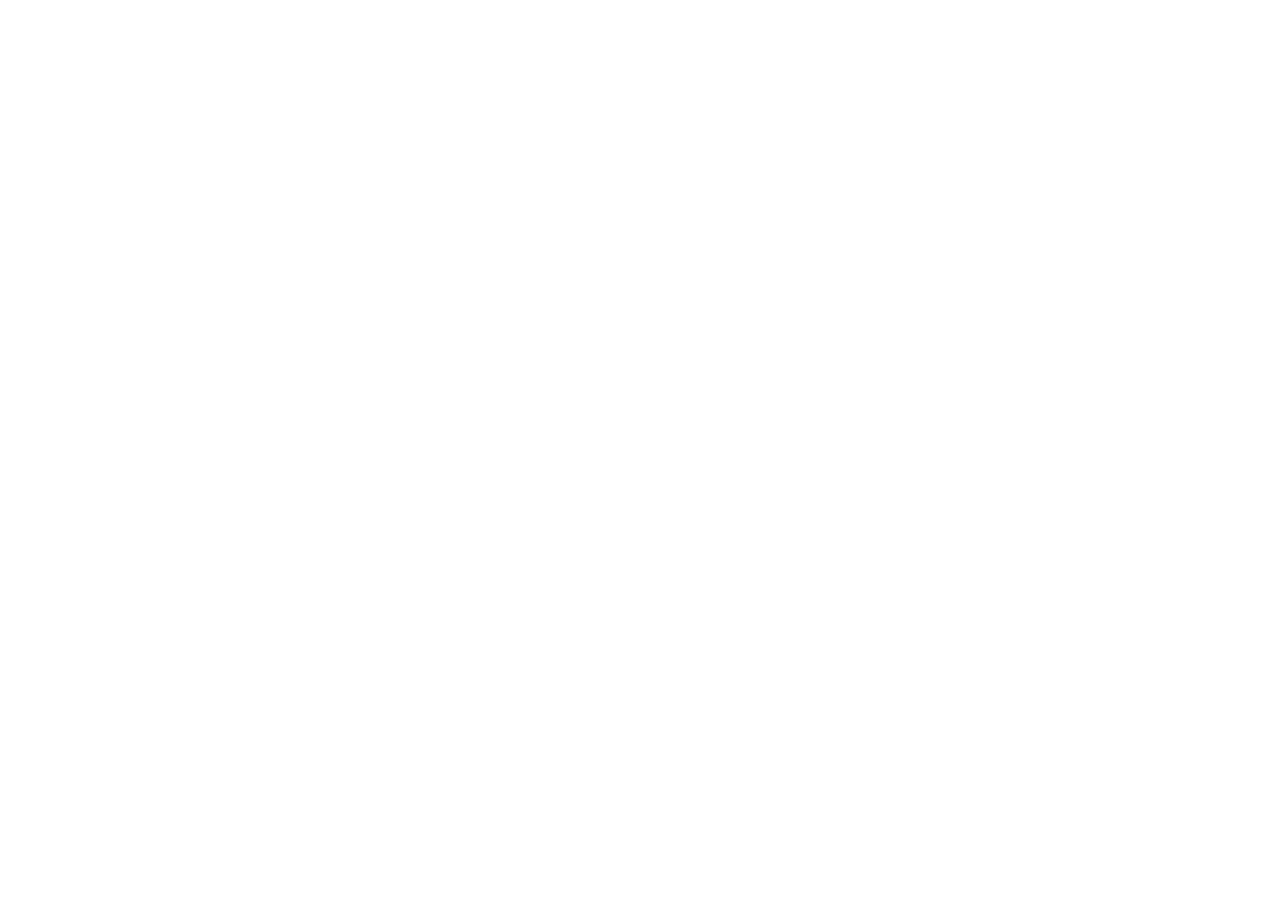
==== 1-dars_rsponsiv/index.html @ 052fa526 "1-dars" ====
<!DOCTYPE html>
<html lang="en">
<head>
    <meta charset="UTF-8">
    <meta http-equiv="X-UA-Compatible" content="IE=edge">
    <meta name="viewport" content="width=device-width, initial-scale=1.0">
    <link rel="stylesheet" href="style.css">
    <link rel="stylesheet" href="https://cdn.jsdelivr.net/npm/bootstrap@5.3.0/dist/css/bootstrap.min.css">
    <title>Sayid</title>
</head>
<body>
    <header>
        <div class="container">
            <div class="navbar_div">

            </div>
            <!-- Navbar -->
        </div>
    </header>

    <script src="https://cdn.jsdelivr.net/npm/bootstrap@5.3.0/dist/js/bootstrap.bundle.min.js"></script>
</body>
</html>
---- 1-dars_rsponsiv/style.css ----
*{
    margin: 0;
    padding: 0;
    box-sizing: border-box;
}
header{
    width: 100%;
    height: 100%;
    background-color: #000;
}
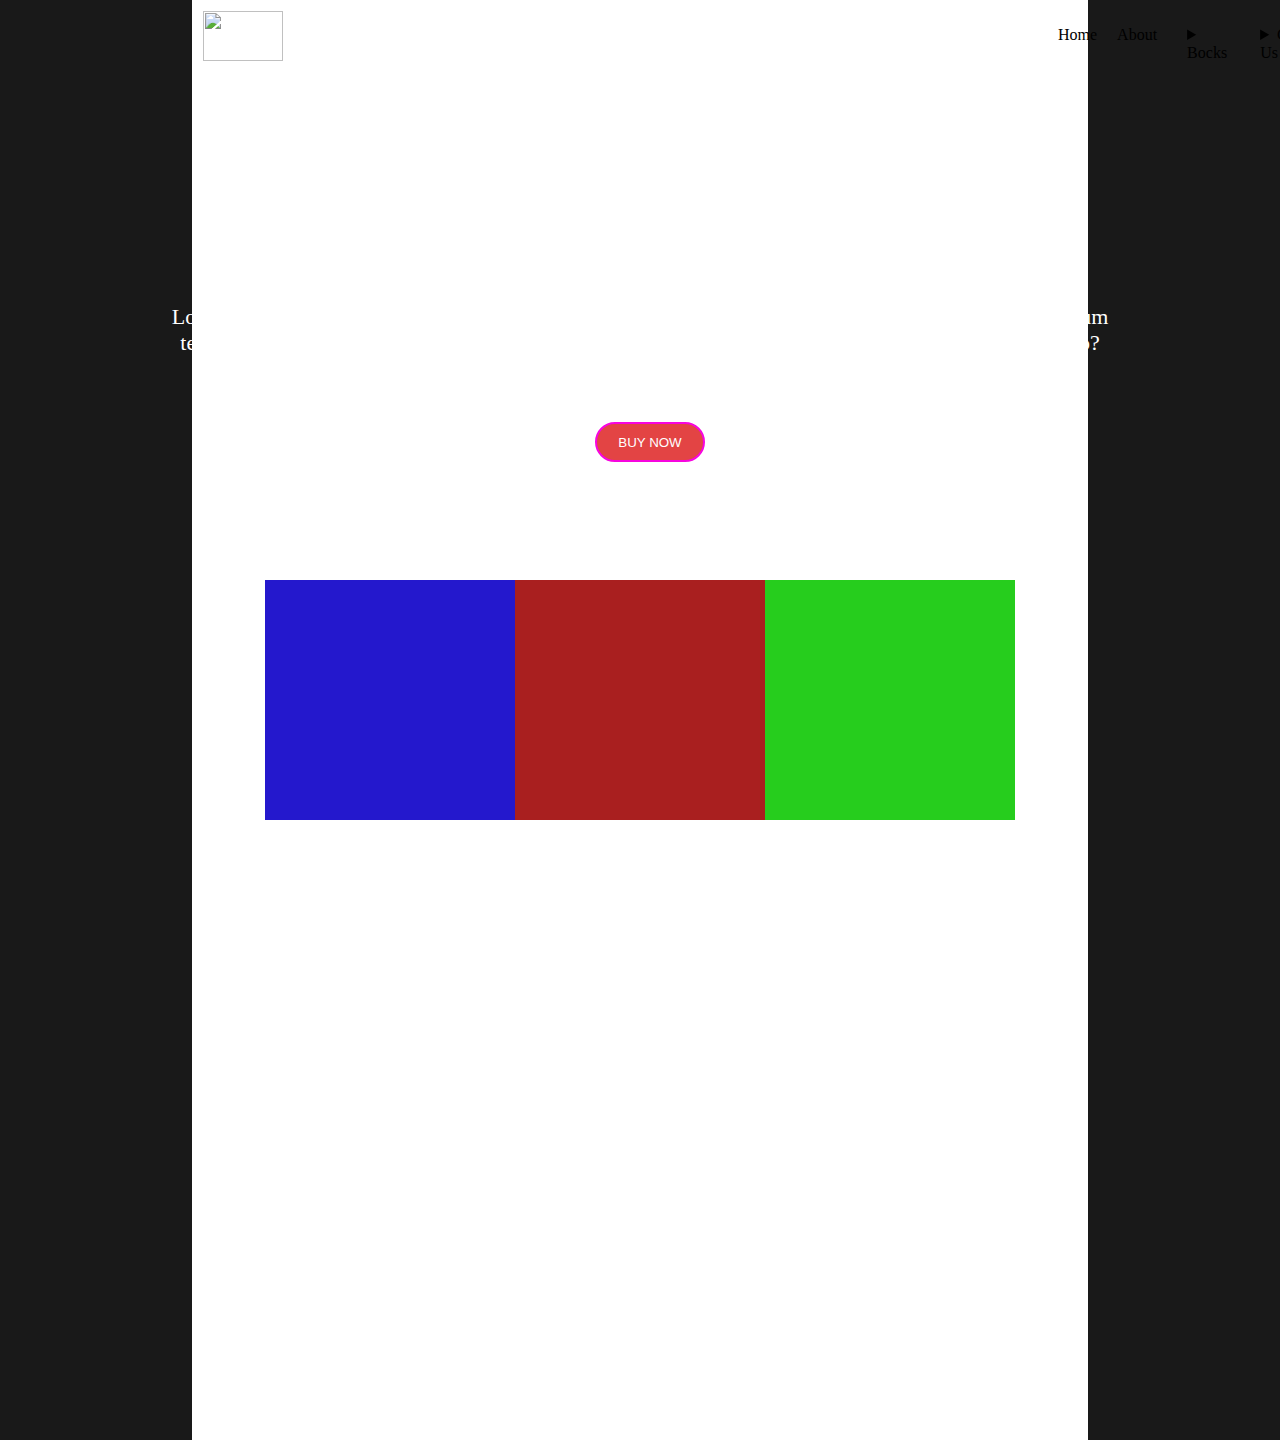
==== commit bae5e6fd: "1-dars" ====
--- a/1-dars_rsponsiv/index.html
+++ b/1-dars_rsponsiv/index.html
@@ -5,19 +5,54 @@
     <meta http-equiv="X-UA-Compatible" content="IE=edge">
     <meta name="viewport" content="width=device-width, initial-scale=1.0">
     <link rel="stylesheet" href="style.css">
-    <link rel="stylesheet" href="https://cdn.jsdelivr.net/npm/bootstrap@5.3.0/dist/css/bootstrap.min.css">
     <title>Sayid</title>
 </head>
 <body>
     <header>
         <div class="container">
             <div class="navbar_div">
-
+                <div class="card">
+                    <img width="80px"  height="50px" src="https://lh3.googleusercontent.com/p/AF1QipMx68tJR6xOe5_jZX-i4wH1Z1cgXvr0DDET8q0Q=w1080-h608-p-no-v0">
+                    <nav>
+                        <ul>
+                            <li>
+                                <a href="#">Home</a>
+                            </li>
+                            <li>
+                                <a href="#">About</a>
+                            </li>
+                            <details>
+                                <summary>Bocks</summary>
+                                         <a href="#">Home</a>
+                                         <br><br>
+                                        <a href="#">Abort</a>
+                              </details>
+                              <details>
+                                <summary>Contak Us</summary>
+                                         <a href="#">Home</a>
+                                         <br><br>
+                                        <a href="#">Abort</a>
+                              </details>
+                              <button>BUY NOW</button>
+                        </ul>
+                    </nav>
+                </div>
             </div>
             <!-- Navbar -->
+            <div class="card_div">
+                <div class="block_div">
+                    <div class="box_div">
+                        <p class="lorem">Lorem ipsum dolor, sit amet consectetur adipisicing elit. Atque, ea.</p>
+                        <h1>Lorem, ipsum dolor.</h1>
+                        <p>Lorem ipsum dolor sit amet consectetur adipisicing elit. Magnam non, sed esse deleniti soluta atque rerum tenetur! Dicta rerum architecto, beatae ipsum possimus expedita quasi deleniti amet repellat, ipsa nemo? consectetur adipisicing elit Atque.</p>
+                        <button>BUY NOW</button>
+                    </div>
+                        <div class="box1"></div>
+                        <div class="box2"></div>
+                        <div class="box3"></div>
+                </div>
+            </div>
         </div>
     </header>
-
-    <script src="https://cdn.jsdelivr.net/npm/bootstrap@5.3.0/dist/js/bootstrap.bundle.min.js"></script>
 </body>
 </html>--- a/1-dars_rsponsiv/style.css
+++ b/1-dars_rsponsiv/style.css
@@ -1,10 +1,113 @@
 *{
     margin: 0;
     padding: 0;
+    text-decoration: none;
     box-sizing: border-box;
 }
-header{
+body{
     width: 100%;
     height: 100%;
-    background-color: #000;
+    background-color: rgba(0, 0, 0, 0.902);
+}
+header{
+    width: 70%;
+    height: 160vh;
+    margin: 0 auto;
+    background-color: #fff;
+}
+.navbar_div{
+    width: 100%;
+    height: 70px;
+    padding: 10px;
+    background-color: white;
+}
+.card{
+    display: flex;
+    padding: 1px;
+}
+ img{
+    display: flex;
+}
+
+.card ul{
+    display: flex;
+    padding: 15px;
+    margin-left: 740px;
+}
+.card ul li{
+    display: flex;
+    margin-left: 20px;
+}
+.card a{
+    color: black;
+}
+details{
+    margin-left: 30px;
+}
+.card button{
+    width: 110px;
+    height: 40px;
+    padding: 10px;
+    color: #fff;
+    background-color: rgba(219, 15, 15, 0.781);
+    border: 2px solid rgb(247, 5, 223);
+    margin-left: 25px;
+    border-radius: 20px;
+    margin-top: -10px;
+}
+.block_div{
+    width: 100%;
+    height: 80vh;
+    background-image: url(https://lh3.googleusercontent.com/p/AF1QipMx68tJR6xOe5_jZX-i4wH1Z1cgXvr0DDET8q0Q=w1080-h608-p-no-v0);
+    justify-content: center;
+    background-size: cover;
+    background-repeat: no-repeat;
+    background-position: center;
+    grid-template-columns:  repeat(5, 250px);
+    grid-template-rows: repeat(4, 240px); 
+    display: grid;
+    column-gap: 0px;
+    row-gap: 15px;
+}
+.block_div p{
+    width: 80%;
+    margin: 0 auto;
+   text-align: center;
+   margin-top: 20px;
+   font-size: 22px;
+   color: #fff;
+}
+.box_div h1{
+margin: 10px;
+color: white;
+font-size: 50px;
+text-align: center;
+}
+.box_div .lorem{
+    margin-top: 120px;
+}
+.box_div button{
+    width: 110px;
+    height: 40px;
+    padding: 10px;
+    color: #fff;
+    background-color: rgba(219, 15, 15, 0.781);
+    border: 2px solid rgb(247, 5, 223);
+    margin-left: 580px;
+    border-radius: 20px;
+    margin-top: 40px;  
+}
+.box_div{
+    grid-column: 1/6;
+    grid-row: 1/3;
+}
+.box1{
+    grid-column: 2/3;
+    background-color: rgb(36, 24, 205);
+}
+.box2{
+    background-color: rgb(169, 31, 31);
+}
+.box3{
+    background-color: rgb(38, 205, 29);
 }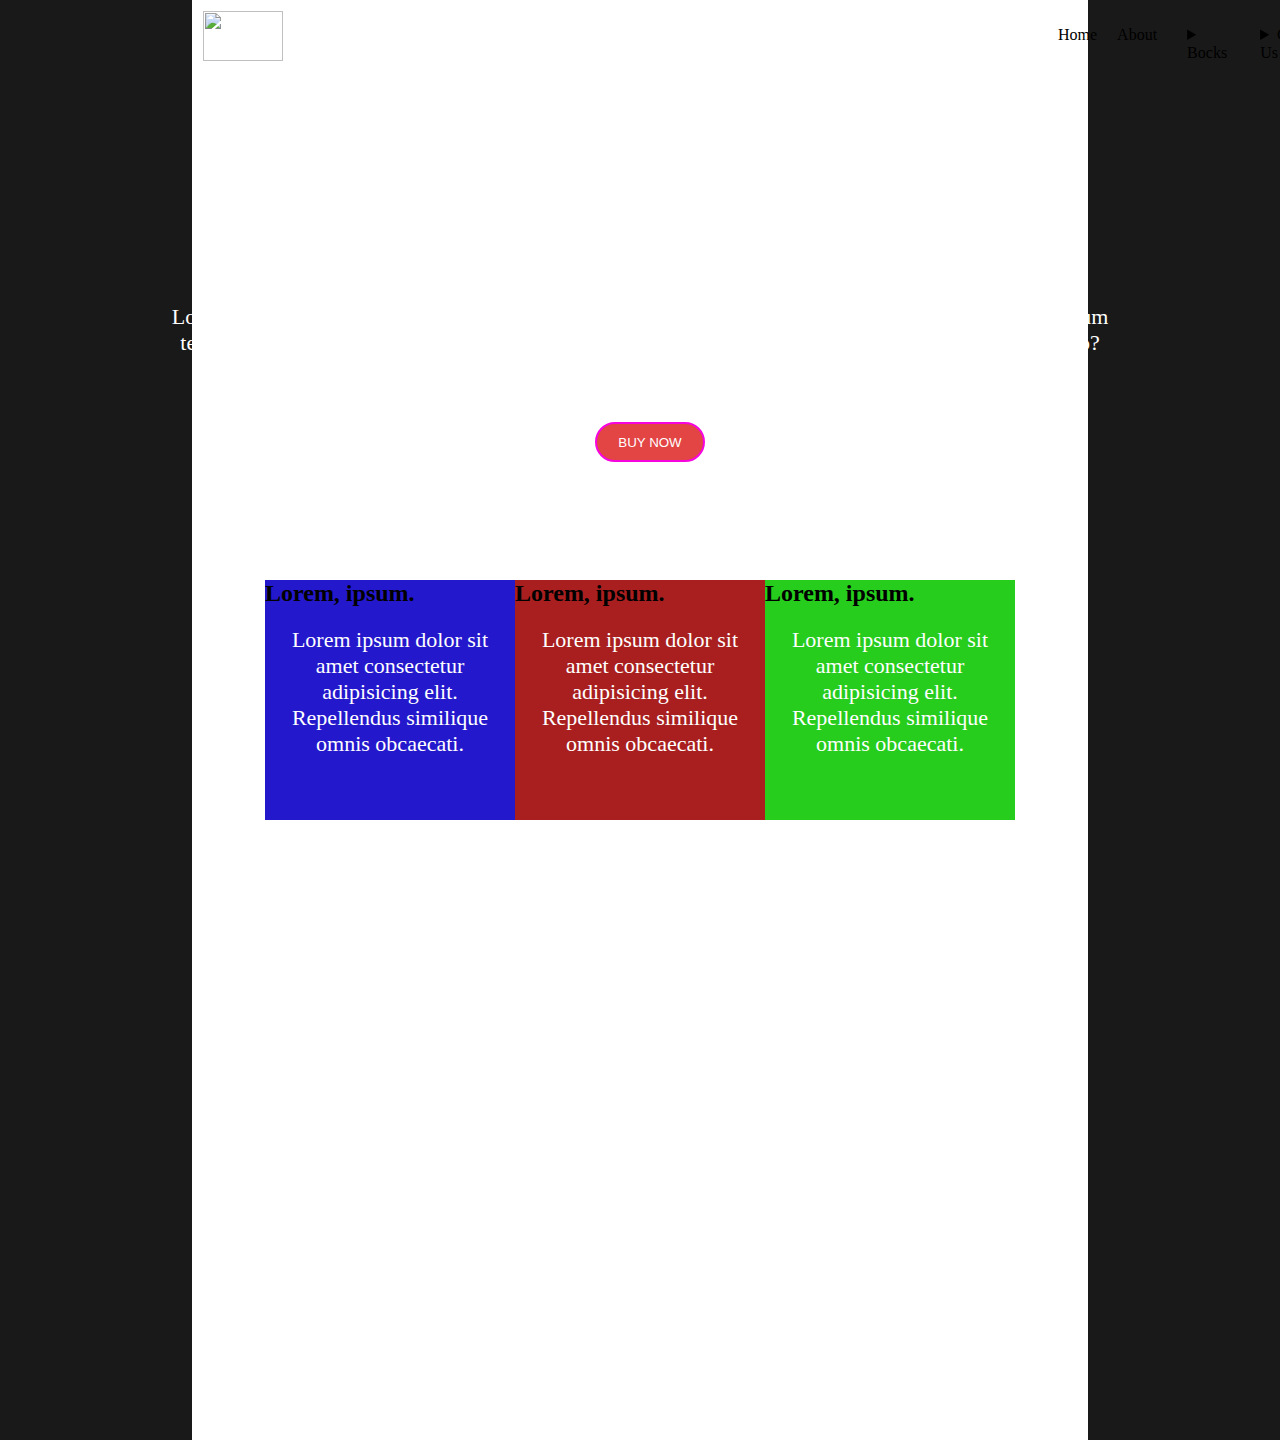
==== commit 6d497ad2: "1-dars" ====
--- a/1-dars_rsponsiv/index.html
+++ b/1-dars_rsponsiv/index.html
@@ -47,9 +47,18 @@
                         <p>Lorem ipsum dolor sit amet consectetur adipisicing elit. Magnam non, sed esse deleniti soluta atque rerum tenetur! Dicta rerum architecto, beatae ipsum possimus expedita quasi deleniti amet repellat, ipsa nemo? consectetur adipisicing elit Atque.</p>
                         <button>BUY NOW</button>
                     </div>
-                        <div class="box1"></div>
-                        <div class="box2"></div>
-                        <div class="box3"></div>
+                        <div class="box1">
+                            <h2>Lorem, ipsum.</h2>
+                            <p>Lorem ipsum dolor sit amet consectetur adipisicing elit. Repellendus similique omnis obcaecati.</p>
+                        </div>
+                        <div class="box2">
+                            <h2>Lorem, ipsum.</h2>
+                            <p>Lorem ipsum dolor sit amet consectetur adipisicing elit. Repellendus similique omnis obcaecati.</p>
+                        </div>
+                        <div class="box3">
+                            <h2>Lorem, ipsum.</h2>
+                            <p>Lorem ipsum dolor sit amet consectetur adipisicing elit. Repellendus similique omnis obcaecati.</p>
+                        </div>
                 </div>
             </div>
         </div>
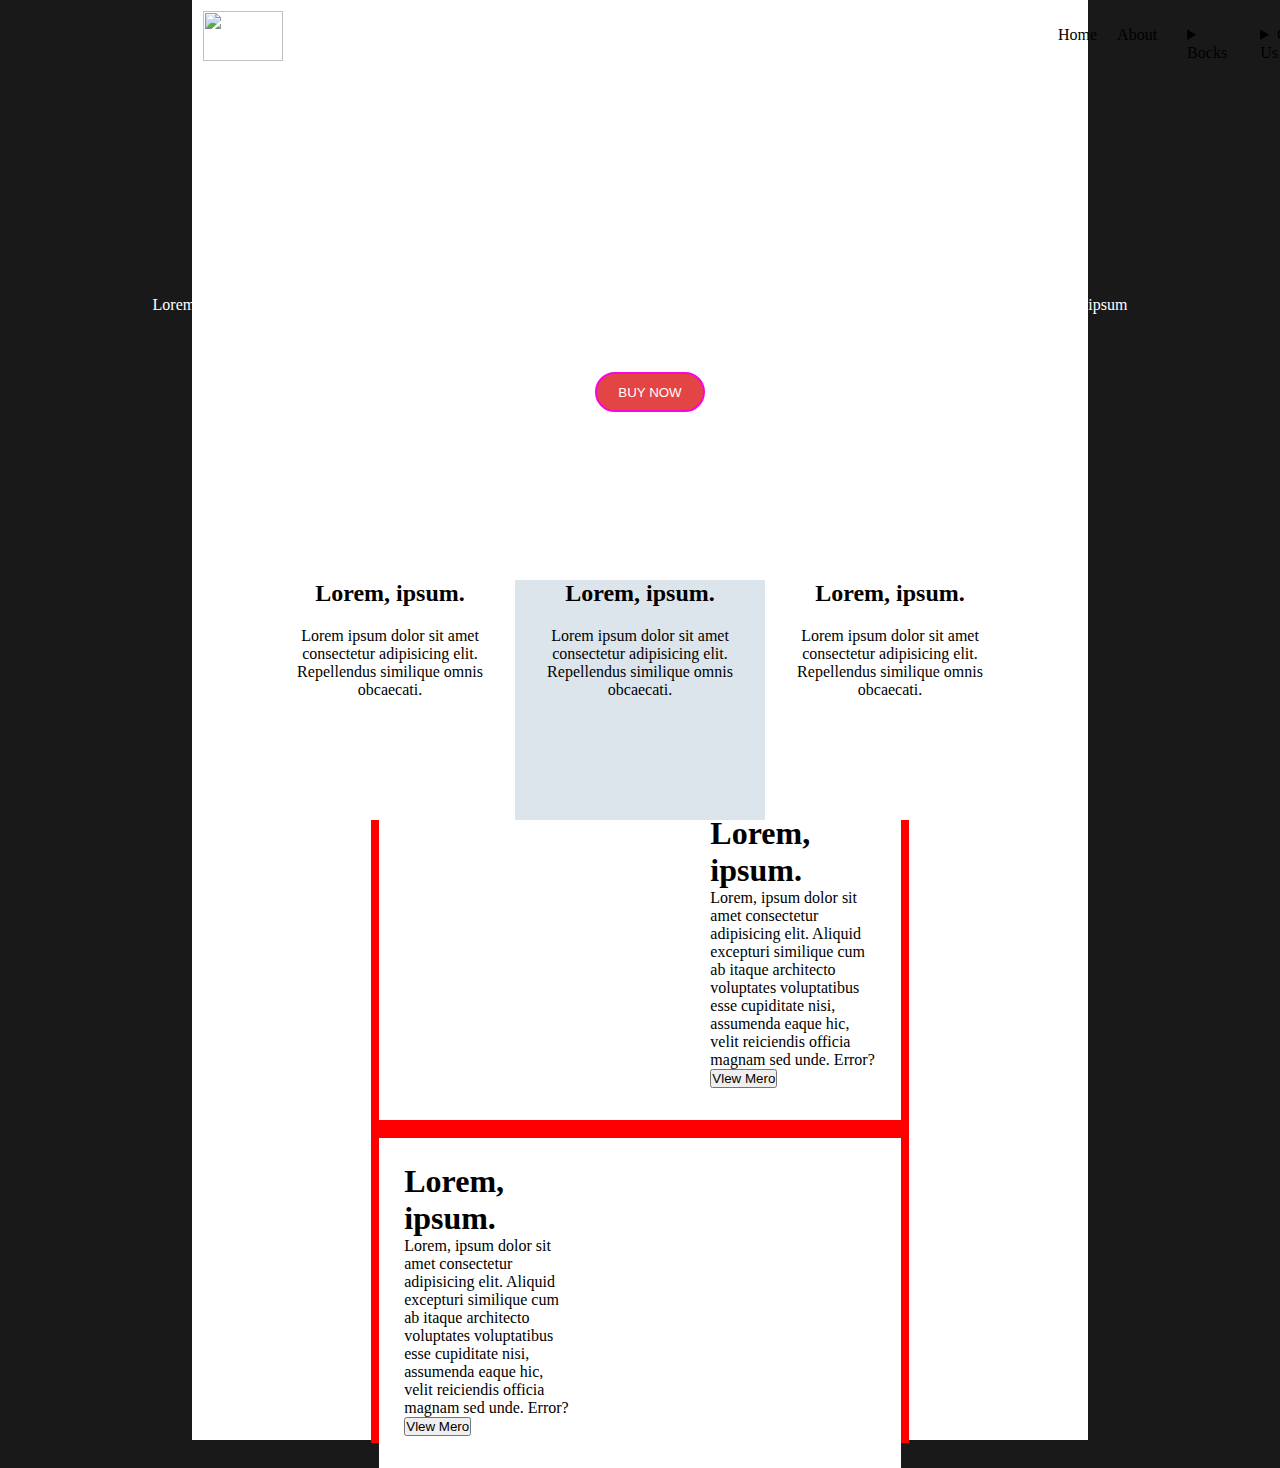
==== commit 038c32a0: "1-dars" ====
--- a/1-dars_rsponsiv/index.html
+++ b/1-dars_rsponsiv/index.html
@@ -5,6 +5,7 @@
     <meta http-equiv="X-UA-Compatible" content="IE=edge">
     <meta name="viewport" content="width=device-width, initial-scale=1.0">
     <link rel="stylesheet" href="style.css">
+    <link rel="stylesheet" href="https://cdnjs.cloudflare.com/ajax/libs/font-awesome/6.4.0/css/all.min.css" integrity="sha512-iecdLmaskl7CVkqkXNQ/ZH/XLlvWZOJyj7Yy7tcenmpD1ypASozpmT/E0iPtmFIB46ZmdtAc9eNBvH0H/ZpiBw==" crossorigin="anonymous" referrerpolicy="no-referrer" />
     <title>Sayid</title>
 </head>
 <body>
@@ -48,17 +49,38 @@
                         <button>BUY NOW</button>
                     </div>
                         <div class="box1">
+                            <i class="fa-solid fa-mug-saucer" style="color: #ff0000;"></i>
                             <h2>Lorem, ipsum.</h2>
                             <p>Lorem ipsum dolor sit amet consectetur adipisicing elit. Repellendus similique omnis obcaecati.</p>
                         </div>
                         <div class="box2">
+                            <i class="fa-regular fa-clock" style="color: #aa2908;"></i>
                             <h2>Lorem, ipsum.</h2>
                             <p>Lorem ipsum dolor sit amet consectetur adipisicing elit. Repellendus similique omnis obcaecati.</p>
                         </div>
                         <div class="box3">
+                            <i class="fa-solid fa-truck-fast" style="color: #bc0606;"></i>
                             <h2>Lorem, ipsum.</h2>
                             <p>Lorem ipsum dolor sit amet consectetur adipisicing elit. Repellendus similique omnis obcaecati.</p>
                         </div>
+                </div>
+            </div>
+            <div class="futur">
+                <div class="card_one">
+                    <div class="img_div"></div>
+                    <div class="tex">
+                        <h1>Lorem, ipsum.</h1>
+                        <p>Lorem, ipsum dolor sit amet consectetur adipisicing elit. Aliquid excepturi similique cum ab itaque architecto voluptates voluptatibus esse cupiditate nisi, assumenda eaque hic, velit reiciendis officia magnam sed unde. Error?</p>
+                        <button>Vlew Mero</button>
+                    </div>
+                </div><br>
+                <div class="card_block">
+                    <div class="tex">
+                        <h1>Lorem, ipsum.</h1>
+                        <p>Lorem, ipsum dolor sit amet consectetur adipisicing elit. Aliquid excepturi similique cum ab itaque architecto voluptates voluptatibus esse cupiditate nisi, assumenda eaque hic, velit reiciendis officia magnam sed unde. Error?</p>
+                        <button>Vlew Mero</button>
+                    </div>
+                    <div class="img_div"></div>
                 </div>
             </div>
         </div>
--- a/1-dars_rsponsiv/style.css
+++ b/1-dars_rsponsiv/style.css
@@ -74,7 +74,7 @@
     margin: 0 auto;
    text-align: center;
    margin-top: 20px;
-   font-size: 22px;
+   font-size: 16px;
    color: #fff;
 }
 .box_div h1{
@@ -103,11 +103,98 @@
 }
 .box1{
     grid-column: 2/3;
-    background-color: rgb(36, 24, 205);
+    grid-row: 3/4;
+    color: black;
+    text-align: center;
+    background-color: white;
+}
+.box1 i{
+    margin-top: 20px;
+    margin-bottom: 10px;
+    font-size: 35px;
+}
+.box1 p{
+    color: black;
 }
 .box2{
-    background-color: rgb(169, 31, 31);
+    grid-column: 3/4;
+    grid-row: 3/4;
+    color: black;
+    text-align: center;
+    background-color: rgb(220, 229, 236);
+}
+.box2 i{
+    margin-top: 20px;
+    margin-bottom: 10px;
+    font-size: 35px;
+}
+.box2 p{
+    color: black;
 }
 .box3{
-    background-color: rgb(38, 205, 29);
+    grid-column: 4/5;
+    grid-row: 3/4;
+    color: black;
+    text-align: center;
+    background-color: white;
+}
+.box3 i{
+    margin-top: 20px;
+    margin-bottom: 10px;
+    font-size: 35px;
+}
+.box3 p{
+    color: black;
+}
+.futur{
+    width: 60%;
+    height: 72.5vh;
+    margin: 0 auto;
+    background-color: red;
+}
+.card_one{
+    width: 97%;
+    height: 330px;
+    margin: 0 auto;
+    display: flex;
+    background-color: #fff;
+}
+.card_block{
+    width: 97%;
+    height: 330px;
+    margin: 0 auto;
+    display: flex;
+    background-color: #fff;
+}
+.card_one .img_div{
+    width: 390px;
+    height: 330px;
+    background-image: url(https://daryo.uz/cache/2021/06/f03cdf392231c05cde4da19fbcd6ba87-800x1000.jpg);
+    justify-content: center;
+    background-size: cover;
+    background-repeat: no-repeat;
+    background-position: center;
+}
+.card_block .img_div{
+    width: 390px;
+    height: 330px;
+    background-image: url(https://img.freepik.com/premium-photo/two-young-girls-communicate-in-a-cafe-at-the-table_81534-658.jpg);
+    justify-content: center;
+    background-size: cover;
+    background-repeat: no-repeat;
+    background-position: center;
+}
+.card_one .tex{
+    width: 50%;
+    height: 330px;
+    margin: 0 auto;
+    padding: 25px;
+    background-color: rgba(0, 0, 0, 0);
+}
+.card_block .tex{
+    width: 50%;
+    height: 330px;
+    margin: 0 auto;
+    padding: 25px;
+    background-color: rgba(0, 0, 0, 0);
 }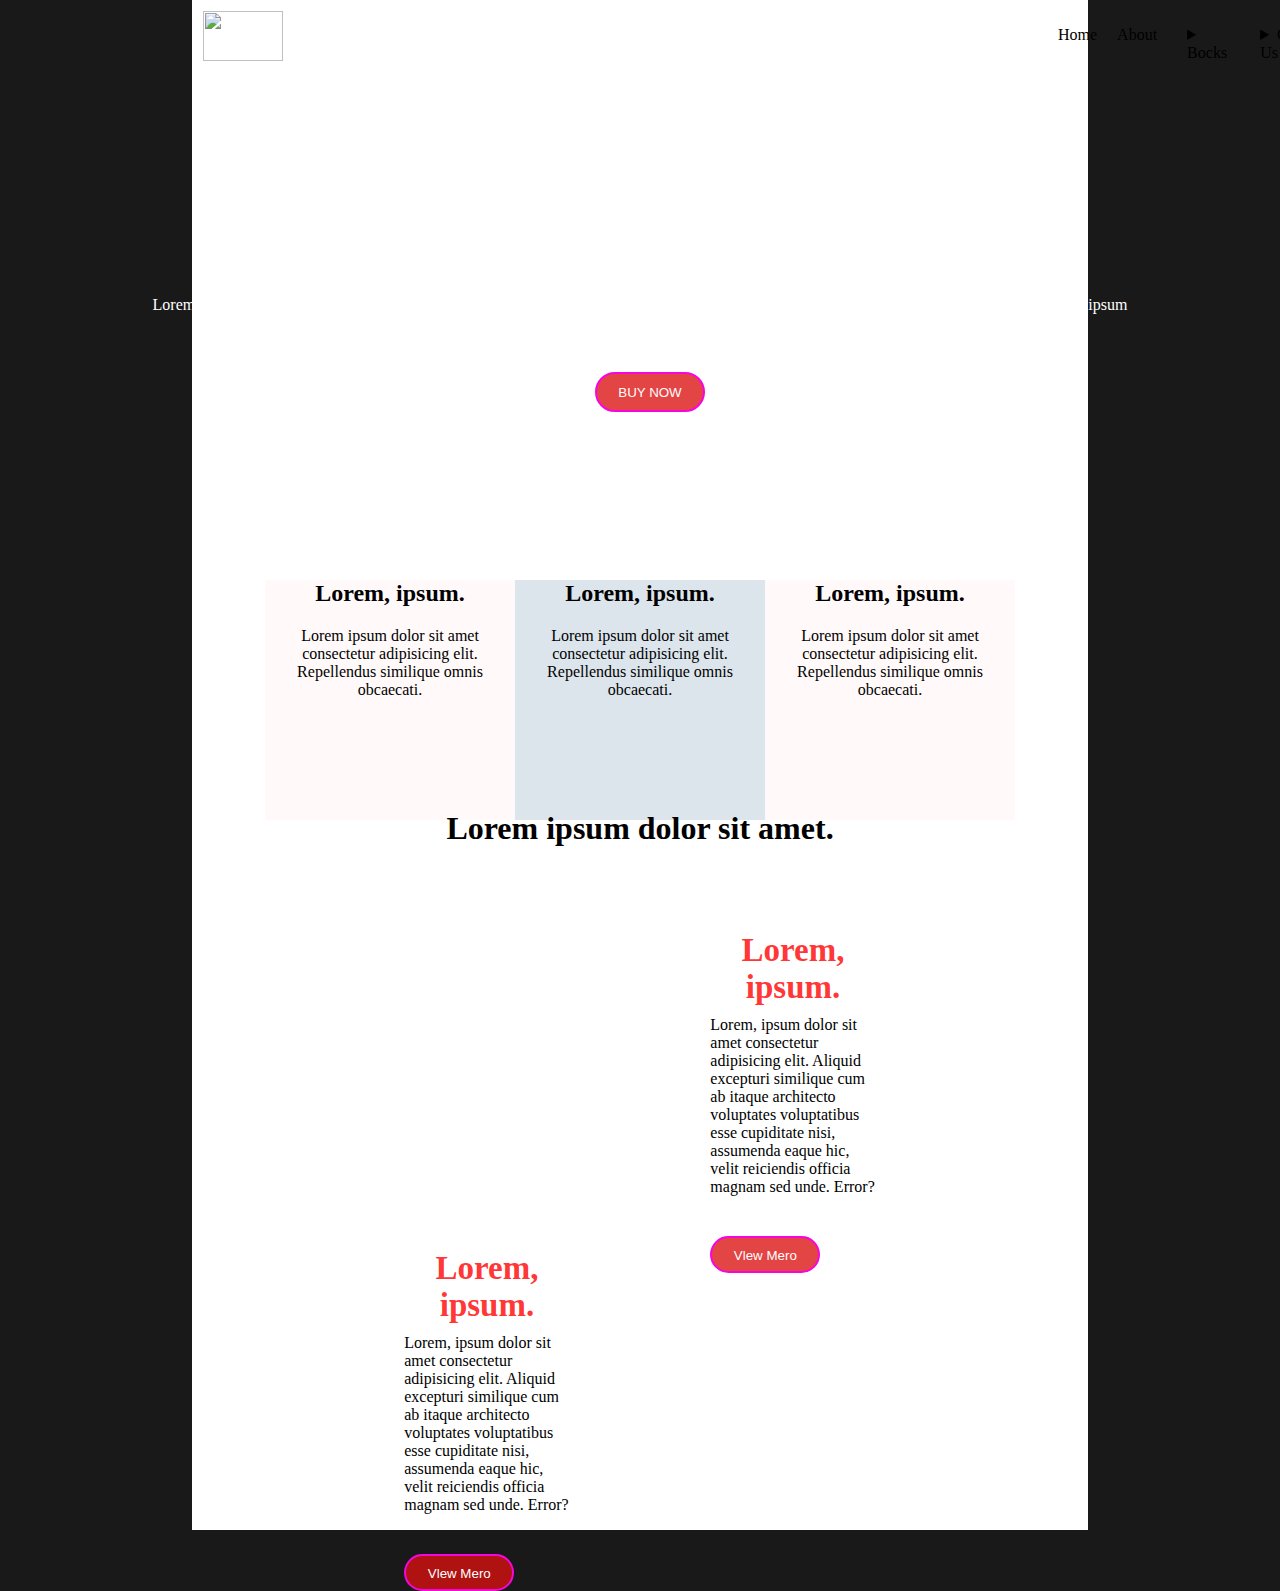
==== commit 9c92c15c: "1-dars" ====
--- a/1-dars_rsponsiv/index.html
+++ b/1-dars_rsponsiv/index.html
@@ -66,6 +66,7 @@
                 </div>
             </div>
             <div class="futur">
+                <h1>Lorem ipsum dolor sit amet.</h1>
                 <div class="card_one">
                     <div class="img_div"></div>
                     <div class="tex">
--- a/1-dars_rsponsiv/style.css
+++ b/1-dars_rsponsiv/style.css
@@ -11,7 +11,7 @@
 }
 header{
     width: 70%;
-    height: 160vh;
+    height: 170vh;
     margin: 0 auto;
     background-color: #fff;
 }
@@ -106,7 +106,7 @@
     grid-row: 3/4;
     color: black;
     text-align: center;
-    background-color: white;
+    background-color: #fff9f9;
 }
 .box1 i{
     margin-top: 20px;
@@ -136,7 +136,7 @@
     grid-row: 3/4;
     color: black;
     text-align: center;
-    background-color: white;
+    background-color: #fff9f9;
 }
 .box3 i{
     margin-top: 20px;
@@ -148,27 +148,31 @@
 }
 .futur{
     width: 60%;
-    height: 72.5vh;
-    margin: 0 auto;
-    background-color: red;
+    height: 82.5vh;
+    margin: 0 auto;
+}
+.futur h1{
+    text-align: center;
+    padding-top: 20px;
+    margin-bottom: 20px;
 }
 .card_one{
     width: 97%;
-    height: 330px;
+    height: 300px;
     margin: 0 auto;
     display: flex;
     background-color: #fff;
 }
 .card_block{
     width: 97%;
-    height: 330px;
+    height: 300px;
     margin: 0 auto;
     display: flex;
     background-color: #fff;
 }
 .card_one .img_div{
     width: 390px;
-    height: 330px;
+    height: 300px;
     background-image: url(https://daryo.uz/cache/2021/06/f03cdf392231c05cde4da19fbcd6ba87-800x1000.jpg);
     justify-content: center;
     background-size: cover;
@@ -177,7 +181,7 @@
 }
 .card_block .img_div{
     width: 390px;
-    height: 330px;
+    height: 300px;
     background-image: url(https://img.freepik.com/premium-photo/two-young-girls-communicate-in-a-cafe-at-the-table_81534-658.jpg);
     justify-content: center;
     background-size: cover;
@@ -186,15 +190,47 @@
 }
 .card_one .tex{
     width: 50%;
-    height: 330px;
+    height: 300px;
     margin: 0 auto;
     padding: 25px;
     background-color: rgba(0, 0, 0, 0);
 }
 .card_block .tex{
     width: 50%;
-    height: 330px;
+    height: 300px;
     margin: 0 auto;
     padding: 25px;
     background-color: rgba(0, 0, 0, 0);
+}
+.card_one .tex h1{
+    color: rgba(255, 0, 0, 0.8);
+    margin-bottom: 10px;
+    margin-top: 20px;
+    font-size: 33px;
+}
+.card_one .tex button{
+    width: 110px;
+    height: 37px;
+    padding: 10px;
+    color: #fff;
+    background-color: rgba(219, 15, 15, 0.781);
+    border: 2px solid rgb(247, 5, 223);
+    border-radius: 20px;
+    margin-top: 40px;  
+}
+.card_block .tex h1{
+    color: rgba(255, 0, 0, 0.8);
+    margin-bottom: 10px;
+    margin-top: 20px;
+    font-size: 33px;
+}
+.card_block .tex button{
+    width: 110px;
+    height: 37px;
+    padding: 10px;
+    color: #fff;
+    background-color: rgba(219, 15, 15, 0.781);
+    border: 2px solid rgb(247, 5, 223);
+    border-radius: 20px;
+    margin-top: 40px;  
 }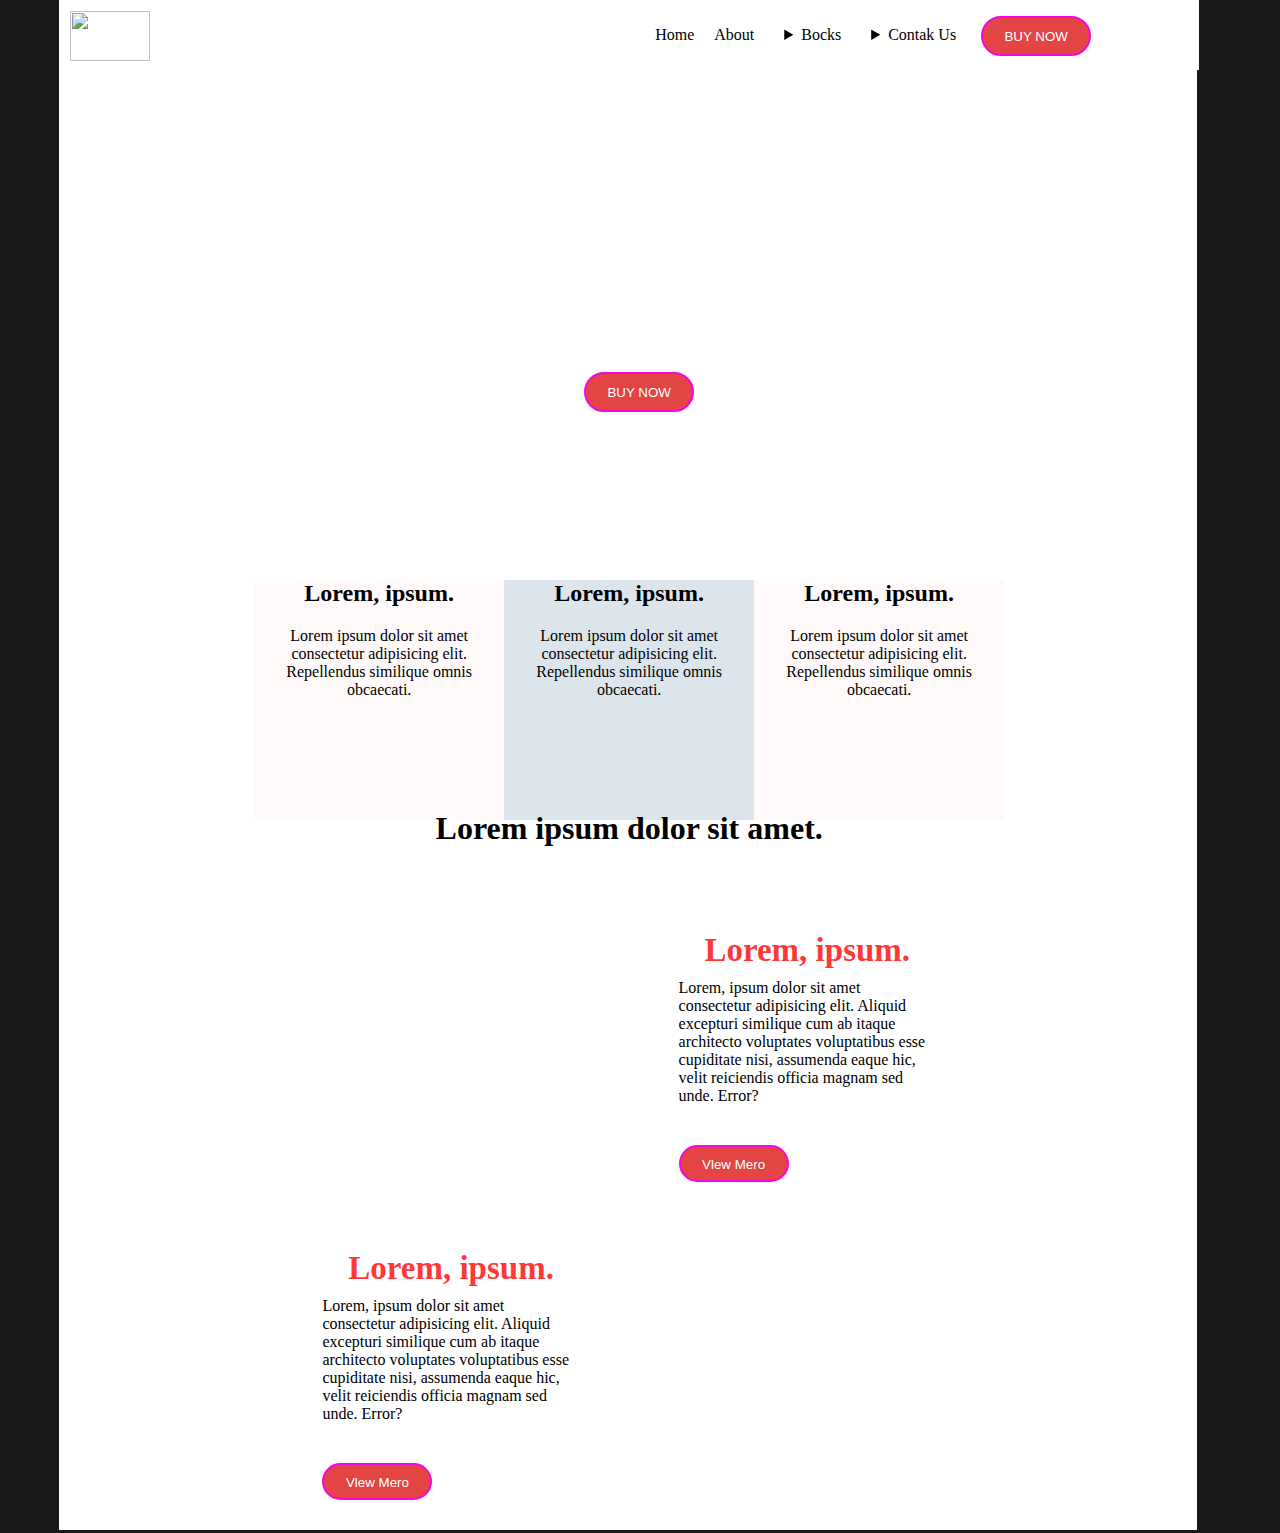
==== commit 33cae4e7: "1-dars" ====
--- a/1-dars_rsponsiv/index.html
+++ b/1-dars_rsponsiv/index.html
@@ -5,6 +5,7 @@
     <meta http-equiv="X-UA-Compatible" content="IE=edge">
     <meta name="viewport" content="width=device-width, initial-scale=1.0">
     <link rel="stylesheet" href="style.css">
+    <link rel="stylesheet" href="media.css">
     <link rel="stylesheet" href="https://cdnjs.cloudflare.com/ajax/libs/font-awesome/6.4.0/css/all.min.css" integrity="sha512-iecdLmaskl7CVkqkXNQ/ZH/XLlvWZOJyj7Yy7tcenmpD1ypASozpmT/E0iPtmFIB46ZmdtAc9eNBvH0H/ZpiBw==" crossorigin="anonymous" referrerpolicy="no-referrer" />
     <title>Sayid</title>
 </head>
--- a/1-dars_rsponsiv/media.css
+++ b/1-dars_rsponsiv/media.css
@@ -0,0 +1,17 @@
+@media(max-width:1656px){
+    .card ul{
+       margin-left: 470px;
+    }
+.container{
+    width: 1140px;
+}
+header{
+    width: 1629px;
+    width: 68.7%;
+    margin: 0 auto;
+}
+body{
+    width: 1656px;
+    margin-left:-200px ;
+}
+}
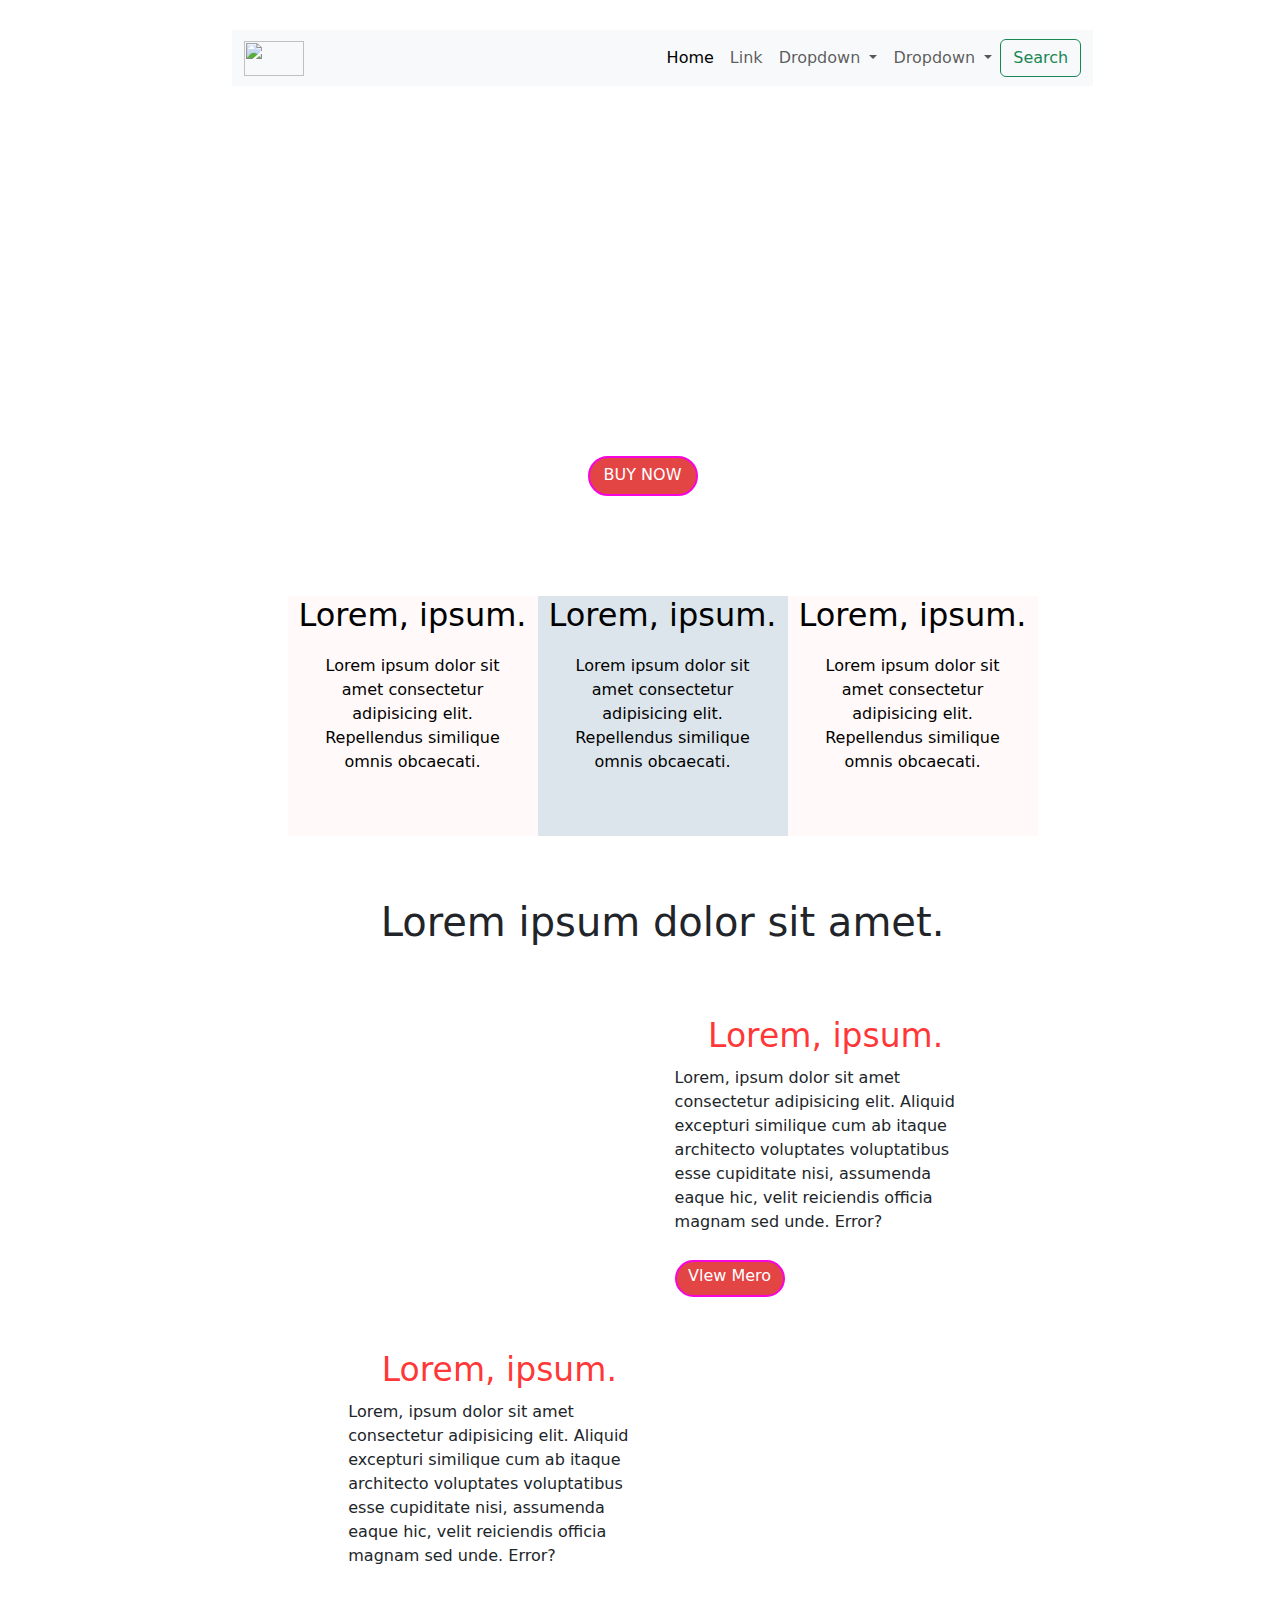
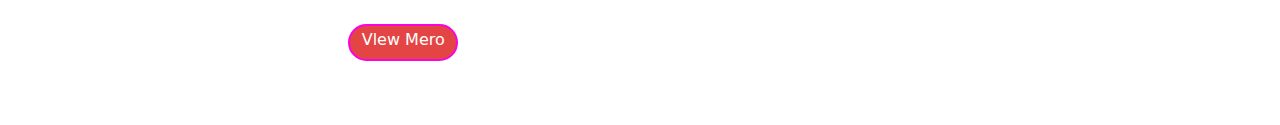
==== commit dbf382d8: "1-dars" ====
--- a/1-dars_rsponsiv/index.html
+++ b/1-dars_rsponsiv/index.html
@@ -6,17 +6,19 @@
     <meta name="viewport" content="width=device-width, initial-scale=1.0">
     <link rel="stylesheet" href="style.css">
     <link rel="stylesheet" href="media.css">
+    <link rel="stylesheet" href="	https://cdn.jsdelivr.net/npm/bootstrap@5.3.0/dist/css/bootstrap.min.css">
     <link rel="stylesheet" href="https://cdnjs.cloudflare.com/ajax/libs/font-awesome/6.4.0/css/all.min.css" integrity="sha512-iecdLmaskl7CVkqkXNQ/ZH/XLlvWZOJyj7Yy7tcenmpD1ypASozpmT/E0iPtmFIB46ZmdtAc9eNBvH0H/ZpiBw==" crossorigin="anonymous" referrerpolicy="no-referrer" />
     <title>Sayid</title>
 </head>
 <body>
     <header>
         <div class="container">
-            <div class="navbar_div">
+            <!-- <div class="navbar_div">
                 <div class="card">
                     <img width="80px"  height="50px" src="https://lh3.googleusercontent.com/p/AF1QipMx68tJR6xOe5_jZX-i4wH1Z1cgXvr0DDET8q0Q=w1080-h608-p-no-v0">
                     <nav>
                         <ul>
+                            <div class="card_one">
                             <li>
                                 <a href="#">Home</a>
                             </li>
@@ -35,12 +37,61 @@
                                          <br><br>
                                         <a href="#">Abort</a>
                               </details>
+                            </div>
                               <button>BUY NOW</button>
                         </ul>
                     </nav>
                 </div>
-            </div>
+            </div> -->
             <!-- Navbar -->
+
+            <nav class="navbar navbar-expand-lg bg-body-tertiary">
+                <div class="container-fluid">
+                 <img src="https://alexandrederussie.com/wp-content/uploads/2020/05/imagine-caf%C3%A9-3.jpg" width="60px" height="35px">
+                  <button class="navbar-toggler" type="button" data-bs-toggle="collapse" data-bs-target="#navbarSupportedContent" aria-controls="navbarSupportedContent" aria-expanded="false" aria-label="Toggle navigation">
+                    <span class="navbar-toggler-icon"></span>
+                  </button>
+                  <div class="collapse navbar-collapse" id="navbarSupportedContent">
+                    <ul class="navbar-nav ms-auto mb-2 mb-lg-0">
+                      <li class="nav-item">
+                        <a class="nav-link active" aria-current="page" href="#">Home</a>
+                      </li>
+                      <li class="nav-item">
+                        <a class="nav-link" href="#">Link</a>
+                      </li>
+                      <li class="nav-item dropdown">
+                        <a class="nav-link dropdown-toggle" href="#" role="button" data-bs-toggle="dropdown" aria-expanded="false">
+                          Dropdown
+                        </a>
+                        <ul class="dropdown-menu">
+                          <li><a class="dropdown-item" href="#">Action</a></li>
+                          <li><a class="dropdown-item" href="#">Another action</a></li>
+                          <li><hr class="dropdown-divider"></li>
+                          <li><a class="dropdown-item" href="#">Something else here</a></li>
+                        </ul>
+                      </li>
+                      <!-- <li class="nav-item">
+                        <a class="nav-link disabled">Disabled</a>
+                      </li> -->
+                      <li class="nav-item dropdown">
+                        <a class="nav-link dropdown-toggle" href="#" role="button" data-bs-toggle="dropdown" aria-expanded="false">
+                          Dropdown
+                        </a>
+                        <ul class="dropdown-menu">
+                          <li><a class="dropdown-item" href="#">Action</a></li>
+                          <li><a class="dropdown-item" href="#">Another action</a></li>
+                          <li><hr class="dropdown-divider"></li>
+                          <li><a class="dropdown-item" href="#">Something else here</a></li>
+                        </ul>
+                      </li>
+                    </ul>
+                    <button class="btn btn-outline-success" type="submit">Search</button>
+                  </div>
+                </div>
+              </nav>
+
+            <!-- Navbar -->
+
             <div class="card_div">
                 <div class="block_div">
                     <div class="box_div">
@@ -87,5 +138,7 @@
             </div>
         </div>
     </header>
+
+<script src="https://cdn.jsdelivr.net/npm/bootstrap@5.3.0/dist/js/bootstrap.bundle.min.js"></script>
 </body>
 </html>--- a/1-dars_rsponsiv/style.css
+++ b/1-dars_rsponsiv/style.css
@@ -7,7 +7,7 @@
 body{
     width: 100%;
     height: 100%;
-    background-color: rgba(0, 0, 0, 0.902);
+    background: rgba(0, 0, 0, 0.902);
 }
 header{
     width: 70%;
@@ -89,16 +89,16 @@
 .box_div button{
     width: 110px;
     height: 40px;
-    padding: 10px;
-    color: #fff;
-    background-color: rgba(219, 15, 15, 0.781);
-    border: 2px solid rgb(247, 5, 223);
-    margin-left: 580px;
-    border-radius: 20px;
-    margin-top: 40px;  
+    padding-bottom: 2px;
+    color: #fff;
+    background-color: rgba(219, 15, 15, 0.781);
+    border: 2px solid rgb(247, 5, 223);
+    margin-left: 300px;
+    border-radius: 20px;
+    margin-top: 40px;
 }
 .box_div{
-    grid-column: 1/6;
+    grid-column: 2/5;
     grid-row: 1/3;
 }
 .box1{
@@ -147,7 +147,7 @@
     color: black;
 }
 .futur{
-    width: 60%;
+    width: 80%;
     height: 82.5vh;
     margin: 0 auto;
 }
@@ -189,34 +189,34 @@
     background-position: center;
 }
 .card_one .tex{
-    width: 50%;
-    height: 300px;
-    margin: 0 auto;
-    padding: 25px;
+    width: 60%;
+    height: 300px;
+    margin: 0 auto;
+    padding: 20px;
     background-color: rgba(0, 0, 0, 0);
 }
 .card_block .tex{
-    width: 50%;
-    height: 300px;
-    margin: 0 auto;
-    padding: 25px;
+    width: 60%;
+    height: 300px;
+    margin: 0 auto;
+    padding: 20px;
     background-color: rgba(0, 0, 0, 0);
 }
 .card_one .tex h1{
     color: rgba(255, 0, 0, 0.8);
     margin-bottom: 10px;
-    margin-top: 20px;
+    margin-top: 10px;
     font-size: 33px;
 }
 .card_one .tex button{
     width: 110px;
     height: 37px;
-    padding: 10px;
-    color: #fff;
-    background-color: rgba(219, 15, 15, 0.781);
-    border: 2px solid rgb(247, 5, 223);
-    border-radius: 20px;
-    margin-top: 40px;  
+    padding-bottom: 5px;
+    color: #fff;
+    background-color: rgba(219, 15, 15, 0.781);
+    border: 2px solid rgb(247, 5, 223);
+    border-radius: 20px;
+    margin-top: 10px;  
 }
 .card_block .tex h1{
     color: rgba(255, 0, 0, 0.8);
@@ -227,7 +227,7 @@
 .card_block .tex button{
     width: 110px;
     height: 37px;
-    padding: 10px;
+    padding-bottom: 5px;
     color: #fff;
     background-color: rgba(219, 15, 15, 0.781);
     border: 2px solid rgb(247, 5, 223);
--- a/1-dars_rsponsiv/media.css
+++ b/1-dars_rsponsiv/media.css
@@ -1,4 +1,4 @@
-@media(max-width:1656px){
+@media(max-width:992px){
     .card ul{
        margin-left: 470px;
     }
@@ -14,4 +14,146 @@
     width: 1656px;
     margin-left:-200px ;
 }
+.block_div{
+    grid-template-columns:  repeat(5, 200px);
+    grid-template-rows: repeat(4, 238px); 
+    display: grid;
+    column-gap: 0px;
+    row-gap: 15px;
+    padding-top: 70px;
 }
+.box_div button{
+    width: 100px;
+    height: 30px;
+    padding-bottom: 2px;
+    color: #fff;
+    background-color: rgba(219, 15, 15, 0.781);
+    border: 2px solid rgb(247, 5, 223);
+    margin-left: 260px;
+    border-radius: 20px;
+    margin-top: 20px;
+}
+.box1 p{
+font-size: 11px;
+}
+.box2 p{
+    font-size: 11px
+}
+.box3 p{
+    font-size: 11px;
+}
+.tex p{
+    font-size: 12px;
+}
+}
+@media(max-width:770px){
+    .block_div{
+        grid-template-columns:  repeat(5, 150px);
+        grid-template-rows: repeat(4, 238px); 
+        display: grid;
+        column-gap: 0px;
+        row-gap: 15px;
+        padding-top: 70px;
+    }
+    .box_div button{
+        width: 100px;
+        height: 30px;
+        padding-bottom: 2px;
+        color: #fff;
+        background-color: rgba(219, 15, 15, 0.781);
+        border: 2px solid rgb(247, 5, 223);
+        margin-left: 180px;
+        border-radius: 20px;
+        margin-top: 10px;
+    }
+    .tex{
+        width: 350px;
+        font-size: 11px;
+    }
+}
+@media(max-width:768px){
+    .card_one .tex p{
+        width: 150%;
+        font-size: 10px;
+    }
+    .card_block .tex p{
+        width: 110%;
+        font-size: 10px;
+    }
+    .card_block .tex button{
+        margin-top: 0px;
+    }
+}
+@media(max-width:576px){
+    .block_div{
+        grid-template-columns:  repeat(5, 150px);
+        grid-template-rows: repeat(6, 138px); 
+        display: grid;
+        column-gap: 0px;
+        row-gap: 15px;
+        padding-top: 70px;
+    }
+    .box1{
+        grid-column: 1/-1;
+        grid-row: 6/8;
+    }
+  
+      .box2{
+        grid-column: 1/-1;
+        grid-row: 8/11;
+    }
+    .box3{
+        grid-column: 1/-1;
+        grid-row: 11/15;
+    }
+    .futur{
+        display: block;
+        margin-top: 500px;
+    }
+    .card_one{
+        width: 100%;
+        display: block;
+    }
+   .card_one .img_div{
+        width: 100%;
+        height: 34vh;
+    }
+    .card_one .tex{
+       width: 100%;
+    }
+    .card_one .tex p{
+        width: 90%;
+        margin: 0 auto;
+        text-align: center;
+    }
+    .card_one .tex button{
+        margin-left: 250px;
+        margin-bottom: 50px;
+    }
+    .card_block{
+        margin-top: 190px;
+    }
+    .card_block .tex p{
+        width: 90%;
+        margin: 0 auto;
+        text-align: justify;
+    }
+    .card_block .tex button{
+        margin-top: 20px;
+        margin-left: 15px;
+    }
+}
+@media(max-width:1325px){
+    .block_div{
+        height: 88vh;
+    }
+    header{
+        height: 185vh;
+    }
+    body{
+        width: 1325px;
+        padding: 30px;
+        background-color: #000;
+        margin-left:-300px ;
+    }
+}
